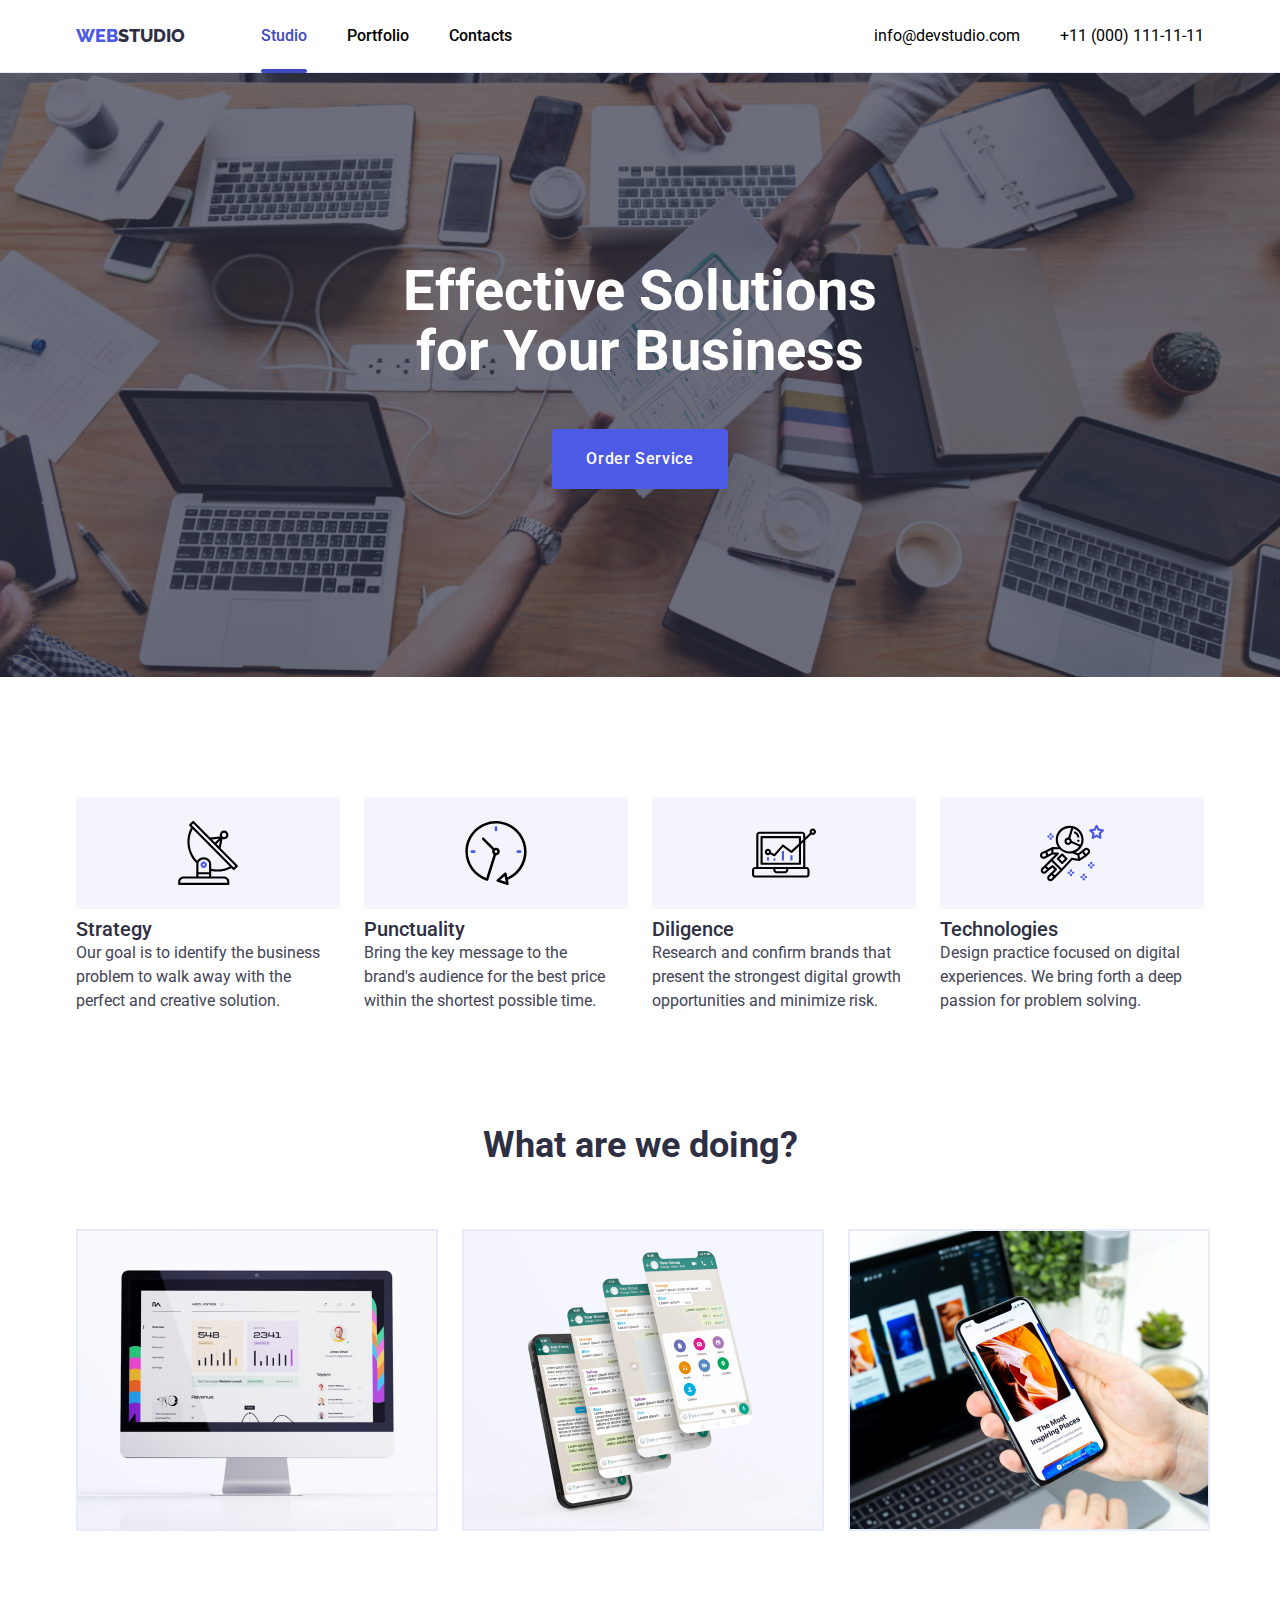
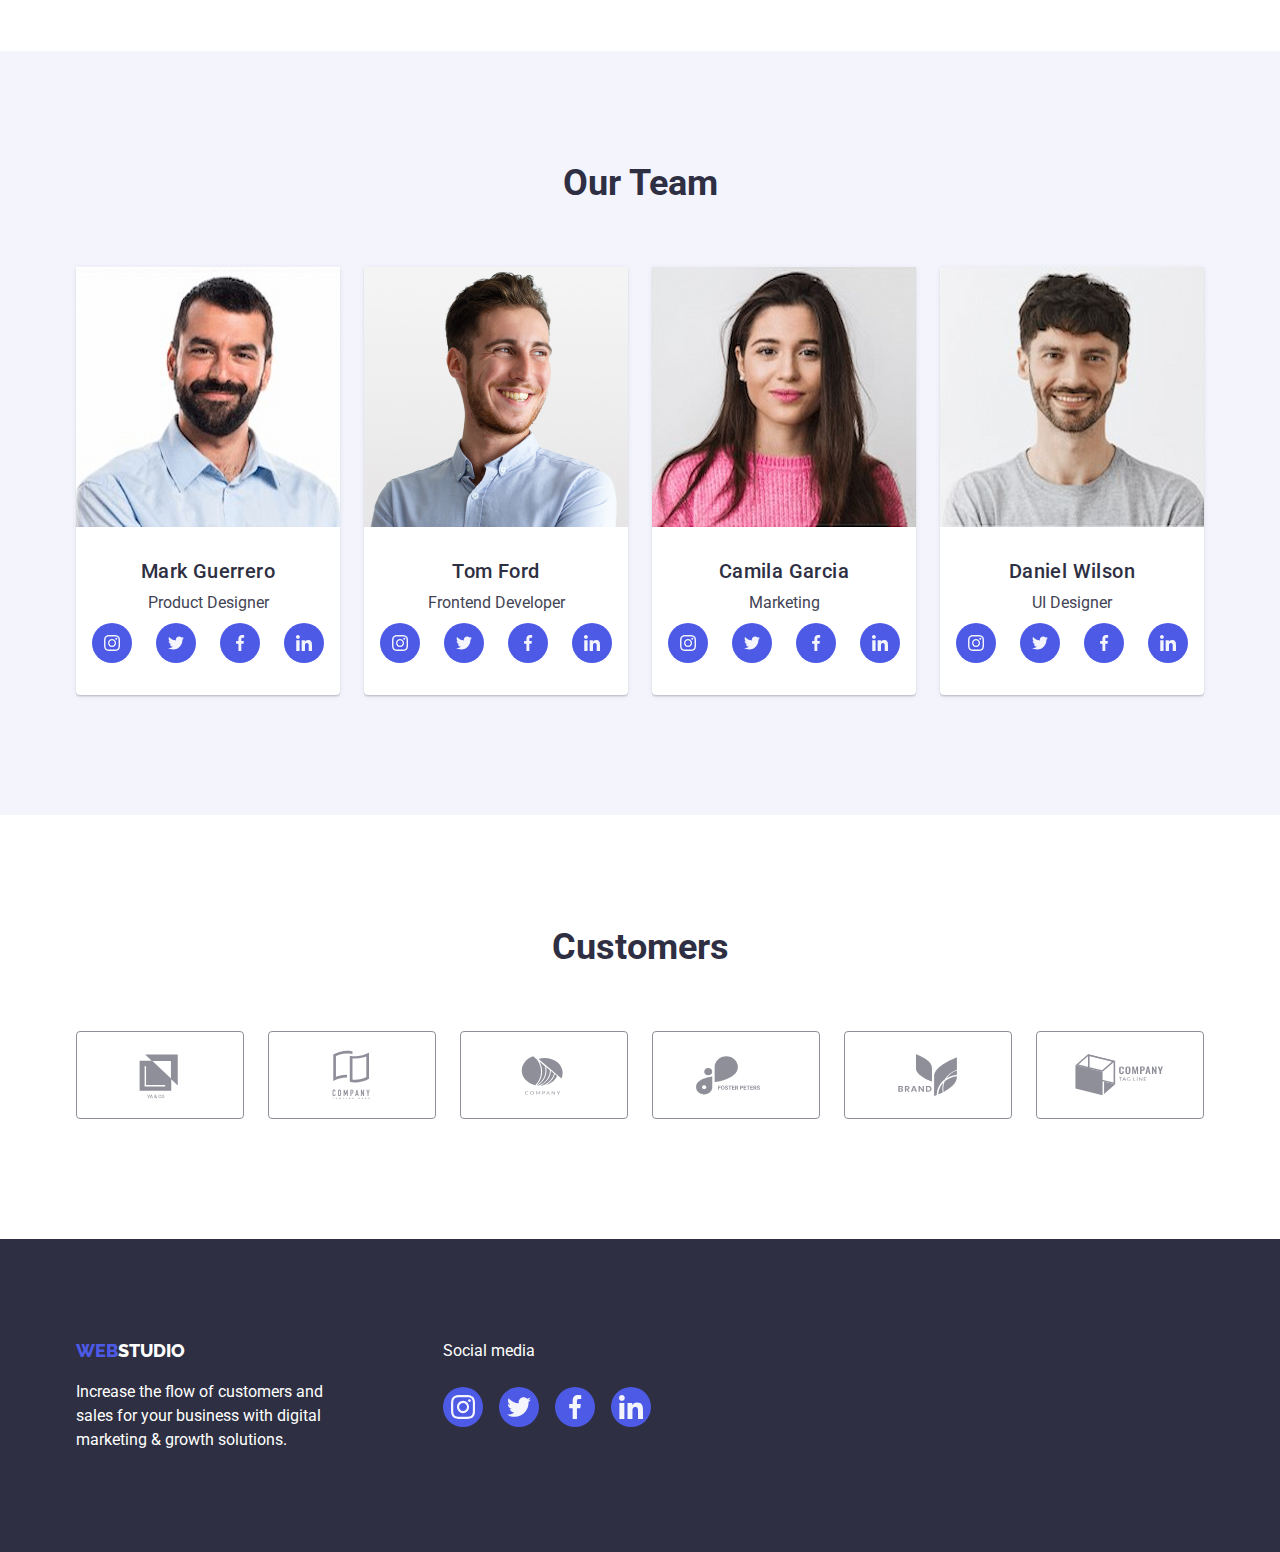
==== index.html @ 7d9c8a23 "Copied from HW 5" ====
<!DOCTYPE html>
<html lang="en">
  <head>
    <meta charset="utf-8">
    <meta name="viewport" content="width=device-width, initial-scale=1.0">
    <title>WebStudio</title>
    <!-- CSS moder-normalize -->
    <link rel="stylesheet" href="https://cdnjs.cloudflare.com/ajax/libs/modern-normalize/2.0.0/modern-normalize.min.css"/>
    <!-- CSS styles -->
    <link rel="stylesheet" href="./css/styles.css"/>
  </head> 

 <body>
    <!-- Navigation lists -->
    <header class="header">  
        <div class="container header-container">
<nav class="header-navigation">
     <a href="./index.html" class="webstudio-logo">
         <span class="web-logo">WEB</span><span class="studio-logo">STUDIO</span>
     </a>
     <ul class="navigation lists">
        <li>
            <a href="./index.html" class="pages current-option">Studio</a>
        </li> 
        <li>
            <a href="./portfolio.html" class="pages">Portfolio</a>
        </li> 
        <li>
            <a href="#" class="pages">Contacts</a>
        </li> 
     </ul>
</nav>
    <!-- Contact information -->
    <ul class="contact-information lists">
        <li>
            <a href="mailto:info@devstudio.com" class="information">info@devstudio.com</a>
        </li>
        <li>
            <a href="tel:+110001111111" class="information">+11 (000) 111-11-11</a>
        </li>
    </ul> 
        </div>
</header>

<main>
    <!-- This is Hero Section -->
    <section class="hero">
     <div class="container hero-container">
        <h1 class="hero-title">Effective Solutions<br>for Your Business</h1>
            <button type="button" class="btn primary" data-modal-open>
                Order Service
            </button>
        </div>
    </section>
    <!--End of Hero Section  -->

    <!-- Criteria lists -->
    <section class="section">
        <div class="container">
        <ul class="criterias lists">
            <li class="criteria">
               <div class="criteria-svg">
                <svg class="criteria-logo">
                    <use href="./images/icons.svg#antenna" width="64" height="64">
                    </use>
                </svg>
                </div>
                <h3 class="title-list">Strategy</h3>
                <p class="description-list">Our goal is to identify the business<br>problem to walk away with the<br>perfect and creative solution.</p>
            </li>
            <li class="criteria">
                <div class="criteria-svg">

                <svg class="criteria-logo">
                    <use href="./images/icons.svg#clock" width="64" height="64">
                    </use>
                </svg>
            </div>
                <h3 class="title-list">Punctuality</h3>
                <p class="description-list">Bring the key message to the<br>brand's audience for the best price<br>within the shortest possible time.</p>
            </li>
            <li class="criteria">
                <div class="criteria-svg">

                <svg class="criteria-logo">
                    <use href="./images/icons.svg#diagram" width="64" height="64">
                    </use>
                </svg>
                </div>
                <h3 class="title-list">Diligence</h3>
                <p class="description-list">Research and confirm brands that<br>present the strongest digital growth<br>opportunities and minimize risk.</p>
            </li>
            <li class="criteria">
                <div class="criteria-svg">

                <svg class="criteria-logo">
                    <use href="./images/icons.svg#astronaut" width="64" height="64">
                    </use>
                </svg>
                </div>
                <h3 class="title-list">Technologies</h3>
                <p class="description-list">Design practice focused on digital<br>experiences. We bring forth a deep<br>passion for problem solving.</p>
            </li>
            </ul>
</section>

<!-- What are we doing section -->
<section class="section section-no-top-padding">
    <div class="container services-container">
    <h2 class="section-title">What are we doing?</h2>
    <ul class="services lists">
        <li class="service">
            <img src="images/what_are_we_doing1.jpg" alt="web" width="360" height="300">
        </li>
        <li class="service">
            <img src="images/what_are_we_doing2.jpg" alt="mobile" width="360" height="300">
        </li>
        <li class="service">
            <img src="images/what_are_we_doing3.jpg" alt="phone" width="360" height="300">
        </li>
    </ul>
    </div>
</section>

<!-- Our team section -->

<section class="section section-grey">
    <div class="container team-container">
    <h2 class="section-title">Our Team</h2>
    <ul class="teams lists">
        <li class="team">
            <div class="team-wrap">
            <img src="images/Team_Card1.jpg" alt="image" width="264" height="260">
             <h3 class="teamname">Mark Guerrero</h3>
                 <p class="position">Product Designer</p>
            <ul class="team-socials lists">
                <li class="team-social-link">
                   <a href="https://instagram.com" class="team-link"
                   target="_blank"
                   rel="noopener noreferrer">
                <svg class="team-social-logo" width="16" height="16">
                    <use href="./images/icons.svg#instagram"></use>
                </svg>
                    </a>
                </li>

                <li class="team-social-link">
                    <a href="https://twitter.com" class="team-link"
                    target="_blank"
                    rel="noopener noreferrer">
                 <svg class="team-social-logo" width="16" height="16">
                     <use href="./images/icons.svg#twitter"></use>
                 </svg>
                     </a>
                 </li>

                 <li class="team-social-link">
                    <a href="https://facebook.com" class="team-link"
                    target="_blank"
                    rel="noopener noreferrer">
                 <svg class="team-social-logo" width="16" height="16">
                     <use href="./images/icons.svg#facebook"></use>
                 </svg>
                     </a>
                 </li>

                 <li class="team-social-link">
                    <a href="https://linkedin.com" class="team-link"
                    target="_blank"
                    rel="noopener noreferrer">
                 <svg class="team-social-logo" width="16" height="16">
                     <use href="./images/icons.svg#linkedin"></use>
                 </svg>
                     </a>
                 </li>
            </ul>
            </div>     
        </li>


        <li class="team">
            <div class="team-wrap">
            <img src="images/Team_Card2.jpg" alt="image" width="264" height="260">
                 <h3 class="teamname">Tom Ford</h3>
                     <p class="position">Frontend Developer</p>
                <ul class="team-socials lists">
                    <li class="team-social-link">
                        <a href="https://instagram.com" class="team-link"
                        target="_blank"
                        rel="noopener noreferrer">
                     <svg class="team-social-logo" width="16" height="16">
                         <use href="./images/icons.svg#instagram"></use>
                     </svg>
                         </a>
                     </li>
     
                     <li class="team-social-link">
                         <a href="https://twitter.com" class="team-link"
                         target="_blank"
                         rel="noopener noreferrer">
                      <svg class="team-social-logo" width="16" height="16">
                          <use href="./images/icons.svg#twitter"></use>
                      </svg>
                          </a>
                      </li>
     
                      <li class="team-social-link">
                         <a href="https://facebook.com" class="team-link"
                         target="_blank"
                         rel="noopener noreferrer">
                      <svg class="team-social-logo" width="16" height="16">
                          <use href="./images/icons.svg#facebook"></use>
                      </svg>
                          </a>
                      </li>
     
                      <li class="team-social-link">
                         <a href="https://linkedin.com" class="team-link"
                         target="_blank"
                         rel="noopener noreferrer">
                      <svg class="team-social-logo" width="16" height="16">
                          <use href="./images/icons.svg#linkedin"></use>
                      </svg>
                          </a>
                      </li>
            </ul>
            </div>
        </li>

        <li class="team">
            <div class="team-wrap">
            <img src="images/Team_Card3.jpg" alt="image" width="264" height="260">
                 <h3 class="teamname">Camila Garcia</h3>
                     <p class="position">Marketing</p>
                     <ul class="team-socials lists">
                        <li class="team-social-link">
                           <a href="https://instagram.com" class="team-link"
                           target="_blank"
                           rel="noopener noreferrer">
                        <svg class="team-social-logo" width="16" height="16">
                            <use href="./images/icons.svg#instagram"></use>
                        </svg>
                            </a>
                        </li>
        
                        <li class="team-social-link">
                            <a href="https://twitter.com" class="team-link"
                            target="_blank"
                            rel="noopener noreferrer">
                         <svg class="team-social-logo" width="16" height="16">
                             <use href="./images/icons.svg#twitter"></use>
                         </svg>
                             </a>
                         </li>
        
                         <li class="team-social-link">
                            <a href="https://facebook.com" class="team-link"
                            target="_blank"
                            rel="noopener noreferrer">
                         <svg class="team-social-logo" width="16" height="16">
                             <use href="./images/icons.svg#facebook"></use>
                         </svg>
                             </a>
                         </li>
        
                         <li class="team-social-link">
                            <a href="https://linkedin.com" class="team-link"
                            target="_blank"
                            rel="noopener noreferrer">
                         <svg class="team-social-logo" width="16" height="16">
                             <use href="./images/icons.svg#linkedin"></use>
                         </svg>
                             </a>
                         </li>
                    </ul>   
           </div>
        </li>


        <li class="team">
            <div class="team-wrap">
             <img src="images/Team_Card4.jpg" alt="image" width="264" height="260">
                 <h3 class="teamname">Daniel Wilson</h3>
                     <p class="position">UI Designer</p>
                     <ul class="team-socials lists">
                        <li class="team-social-link">
                           <a href="https://instagram.com" class="team-link"
                           target="_blank"
                           rel="noopener noreferrer">
                        <svg class="team-social-logo" width="16" height="16">
                            <use href="./images/icons.svg#instagram"></use>
                        </svg>
                            </a>
                        </li>
        
                        <li class="team-social-link">
                            <a href="https://twitter.com" class="team-link"
                            target="_blank"
                            rel="noopener noreferrer">
                         <svg class="team-social-logo" width="16" height="16">
                             <use href="./images/icons.svg#twitter"></use>
                         </svg>
                             </a>
                         </li>
        
                         <li class="team-social-link">
                            <a href="https://facebook.com" class="team-link"
                            target="_blank"
                            rel="noopener noreferrer">
                         <svg class="team-social-logo" width="16" height="16">
                             <use href="./images/icons.svg#facebook"></use>
                         </svg>
                             </a>
                         </li>
        
                         <li class="team-social-link">
                            <a href="https://linkedin.com" class="team-link"
                            target="_blank"
                            rel="noopener noreferrer">
                         <svg class="team-social-logo" width="16" height="16">
                             <use href="./images/icons.svg#linkedin"></use>
                         </svg>
                             </a>
                         </li>
                    </ul>  
             </div>
         </li>
     </ul>
    </div>
</section>

<!-- Customers Logo -->

<section class="section">
    <div class="container clients-container">

        <h2 class="section-title customer-title">Customers</h2>
        
        <ul class="customers-logo lists">
            <li class="customer-logo">
                <a href="" class="customers-link">
                    <svg class="client-logo" width="104" height="54">
                        <use href="./images/icons.svg#client-1"></use>
                    </svg>
                </a> 
            </li>

            <li class="customer-logo">
                <a href="" class="customers-link">
                    <svg class="client-logo" width="104" height="54">
                        <use href="./images/icons.svg#client-2"></use>
                    </svg>
                </a> 
            </li>
            
            <li class="customer-logo">
                <a href="" class="customers-link">
                    <svg class="client-logo client-current" width="104" height="54">
                        <use href="./images/icons.svg#client-3"></use>
                    </svg>
                </a> 
            </li>

            <li class="customer-logo">
                <a href="" class="customers-link">
                    <svg class="client-logo" width="104" height="54">
                        <use href="./images/icons.svg#client-4"></use>
                    </svg>
                </a> 
            </li>

            <li class="customer-logo">
                <a href="" class="customers-link">
                    <svg class="client-logo" width="104" height="54">
                        <use href="./images/icons.svg#client-5"></use>
                    </svg>
                </a> 
            </li>

            <li class="customer-logo">
                <a href="" class="customers-link">
                    <svg class="client-logo" width="104" height="54">
                        <use href="./images/icons.svg#client-6"></use>
                    </svg>
                </a> 
            </li>
            
        </ul>
    </div>
</section>


</main>
<!-- footer -->
<footer class="footer-part">
    <div class="container footer-container">
        <div class="footer-wrap">
    <a href="./index.html" class="webstudio-logo">
        <span class="web-logo">WEB</span><span class="studio-logo2">STUDIO</span>
    </a>
         <p class="footerparagraph">
            Increase the flow of customers and<br>
            sales for your business with digital<br>
            marketing & growth solutions.
        </p>
    </div>
    <div class="footer-social-logos">
        <p class="social-text">Social media</p>

        <ul class="footer-social-lists lists">
            <li class="footer-social">
                <a href="#" class="footer-social-link">
                    <svg class="footer-social-logo" width="24" height="24">
                        <use href="./images/icons.svg#instagram"></use>
                    </svg>
                </a>
            </li>

            <li class="footer-social">
                <a href="#" class="footer-social-link">
                    <svg class="footer-social-logo" width="24" height="24">
                        <use href="./images/icons.svg#twitter"></use>
                    </svg>
                </a>
            </li>

            <li class="footer-social">
                <a href="#" class="footer-social-link">
                    <svg class="footer-social-logo" width="24" height="24">
                        <use href="./images/icons.svg#facebook"></use>
                    </svg>
                </a>
            </li>

            <li class="footer-social">
                <a href="#" class="footer-social-link">
                    <svg class="footer-social-logo" width="24" height="24">
                        <use href="./images/icons.svg#linkedin"></use>
                    </svg>
                </a>
            </li>
        </ul>
    </div>
</div>
</footer>
<div class="modal-bg is-hidden" data-modal>
    <div class="modal">
      <button type="button" class="modal-exit" data-modal-close>
        <svg class="modal-icon" width="24" height="24">
          <use href="./images/icons.svg#modal-close"></use>
        </svg>
      </button>
    </div>
  </div>
  <script src="./js/modal.js"></script>
</body>
</html>
---- css/styles.css ----
@import url("https://fonts.googleapis.com/css2?family=Raleway:wght@800&family=Roboto:wght@400;500;700;900&display=swap"); 

:root{
    --iriscolor: #4D5AE5;
    --navyblue: #2E2F42;
    --navcolor: black;
    --oceancolor: #404BBF;
    --whitecolor: white;
    --slatecolor: #434455;
    --cornflower: #E7E9FC;
    --cloud: #F4F4FD;
    --lightslate: #8E8F99;
    --greencolor: #31D0AA;
    --dairycolor: #FCFCFC;
}

/* CSS reset */
p,
h1,
h2,
h3{
    margin: 0;
}

ul{
    margin: 0;
    padding: 0;
}

img{
    display: block;
}
/* End of CSS reset */

/* General container */

.container {
    width: 1158px;
    padding: 0 15px;
    margin: 0 auto;
    }

body {
    font-family: Roboto;
    font-size: 16px;
    font-style: normal;
    font-weight: 400;
    line-height: 24px;
  }

.section{
    padding-top: 120px;
    padding-bottom: 120px;
}

  /* CSS for Header */
.header{
    padding: 24px 0;
    border-bottom: 1px solid var(--cornflower)
}

.header-container{
    display: flex;
    align-items: center;
    justify-content: space-between;
}

.header-navigation{
    display: flex;
    align-items: center;
}

.webstudio-logo{
    font-family: 'Raleway';
    text-decoration: none; 
    font-size: 18px;
    font-weight: 800;
}

.web-logo{
    color: var(--iriscolor);
}

.studio-logo{
    color: var(--navyblue);
}

/* Navigation Section */

.navigation{
    display: flex;
    margin-left: 76px;
    gap: 40px;

}

.navigation .pages{
    color: var(--navcolor);
    text-decoration: none;
    font-weight: 500;
}

.lists{
    list-style-type: none;
}

.navigation .pages:hover,
.navigation .pages:focus,
.navigation .pages.current-option,
.contact-information .information:hover,
.contact-information .information:focus {
    color: var(--oceancolor);
}

.pages{
    padding: 24px 0;
    position: relative;
    transition: color 250ms cubic-bezier(0.4, 0, 0.2, 1);
}

.pages::after{
    content: "";
    border-radius: 2px;
    border: 2px solid transparent;
    height: 4px;
    width: 0;
    position: absolute;
    left: 0;
    bottom: -4px;
    transition: width 250ms cubic-bezier(0.4, 0, 0.2, 1),
      background-color 250ms cubic-bezier(0.4, 0, 0.2, 1),
      border 250ms cubic-bezier(0.4, 0, 0.2, 1);
  }

  .current-option::after{
    content: "";
    border: 2px solid var(--oceancolor);
    border-radius: 2px;
    background-color: var(--oceancolor);
    height: 4px;
    width: 100%;
    position: absolute;
    left: 0;
    bottom: -4px;
  }

 .pages:hover::after,
 .pages:focus::after{
    border: 2px solid var(--oceancolor);
    background-color: var(--oceancolor);
    width: 100%;
  }


/* Contact information */

.contact-information{
    display: flex;
    align-items: center;
    justify-content: space-between;
    gap: 40px;
}

.contact-information .information{
    color: var(--navcolor);
    text-decoration: none;
}

.information{ 
    transition: color 250ms cubic-bezier(0.4, 0, 0.2, 1);  
}

/* Hero Section*/
.hero{
    padding: 188px 0;
    background-color: var(--navyblue, rgba(46, 47, 66, 0.4));
    background-image: url(../images/dark-bg.png), url(../images/hero-image.jpg),
    linear-gradient(rgba(46, 47, 66, 0.7), rgba(46, 47, 66, 0.7));
    background-repeat: no-repeat;
    background-position: center;
    background-size: cover;
}

.hero-container{
    display: flex;
    flex-direction: column;
    align-items: center;
    
}

.hero-title{
    margin-bottom: 48px;
    color: var(--whitecolor);
    font-size: 56px;
    font-weight: 700;
    line-height: 60px;
    text-align: center;
}

.btn{
    display: block;

    cursor: pointer;
    border-color: transparent;
    letter-spacing: 0.64px;
    font-family: inherit; 
}

.btn.primary{
    padding: 16px 32px;

    background-color: var(--iriscolor);
    color: var(--whitecolor);
    font-size: 16px;
    font-weight: 500;
    line-height: 24px;
    letter-spacing: 0.64px;
    border-radius: 4px;
    transition: background-color 250ms cubic-bezier(0.4, 0, 0.2, 1);;
}

.btn.primary:hover,
.btn.primary:focus{
    background-color: var(--oceancolor);
}

/* Criteria list */

.criterias{
    display: flex;
    gap: 24px;
    justify-content: center;
}

.criteria-svg{
    display: flex;
    align-items: center;
    justify-content: center;

    width: 264px;
    height: 112px;
    background-color: var(--cloud);
    border-radius: 4px;
    margin-bottom: 8px;
}

.criteria-logo{
    width: 64px;
    height: 64px;
}

.title-list{

    color: var(--navyblue);
    font-size: 20px;
    font-weight: 500;
}

.description-list{
    color: var(--slatecolor);
}

/* What are we doing section */
.section-no-top-padding{
    padding-top: 0;
}

.section-title{
    margin-bottom: 72px;

    color: var(--navyblue);
    font-size: 36px;
    font-weight: 700;
    text-align: center;
}

.services{
    display: flex;
    gap: 24px;

}

.service{
    display: inline-flex;

    border: 1px solid var(--cornflower);
}

/* Our Team */
.team-container{
    display: flex;
    flex-direction: column;
    align-items: center;
}

.teams{
    display: flex;
    align-items: center;
    gap: 24px;

    border-radius: 0px 0px 4px 4px;
}

.team{
    display: flex;
    flex-direction: column;
    justify-content: center;
    align-items: center;
    padding-bottom: 32px;

    border-radius: 0px 0px 4px 4px;
    background-color: var(--whitecolor);
    box-shadow: 0px 2px 1px 0px rgba(46, 47, 66, 0.08), 0px 1px 1px 0px rgba(46, 47, 66, 0.16), 0px 1px 6px 0px rgba(46, 47, 66, 0.08);
}

.section-grey{
    background-color: var(--cloud);
}

.teamname{
    margin-top: 32px;
    margin-bottom: 8px;
    color: var(--navyblue);
    font-size: 20px;
    letter-spacing: 0.4px;
    font-weight: 500;
    text-align: center;
}

.position{
    color: var(--slatecolor);
    text-align: center;
    
}

.team-socials{
    display: flex;
    justify-content: center;
    gap: 24px;
    margin-top: 8px;
}

.team-social-link{
    width: 40px;
    height: 40px;
}

.team-link{
    width: 100%;
    height: 100%;
    border-radius: 50%;
    display: flex;
    align-items: center;
    justify-content: center;
    background-color: var(--iriscolor);
    transition: background-color 250ms cubic-bezier(0.4, 0, 0.2, 1);
}

.team-social-logo{
    fill: var(--cloud);
}

.team-link:hover,
.team-link:focus{
    background-color: var(--oceancolor);
}

/* Customers CSS */

.customer-title{
    display: flex;
    justify-content: center;
    align-items: center;
}

.customers-logo{
    display: flex;
    gap: 24px;
}

.customer-logo{
    width: 168px;
    height: 88px;
}

.customers-link{
    width: 100%;
    height: 100%;

    border: 1px solid var(--lightslate);
    border-radius: 4px;
    display: flex;
    justify-content: center;
    align-items: center;
    color: var(--lightslate);

    transition: color 250ms cubic-bezier(0.4, 0, 0.2, 1), border 250ms cubic-bezier(0.4, 0, 0.2, 1);
}

.client-logo{
    fill: currentColor
}

.customers-link:hover,
.customers-link:focus{
    color: var(--oceancolor);
    border-color: var(--oceancolor);
}

/* CSS for footer */

.footer-part{
    padding: 100px 0;
    background-color: var(--navyblue);
}

.studio-logo2{
    color: var(--whitecolor)
}

.footerparagraph{
    margin-top: 16px;
    color: var(--whitecolor);
}

.footer-social-logos{
    margin-left: 120px;
}

.social-text{
    color: var(--whitecolor);
    display: flex;
}

.footer-social-lists{
    flex-wrap: wrap;
    display: flex;
    gap: 16px;
    margin-top: 16px;
}

.footer-social{
    width: 40px;
    height: 40px;
}

.footer-social-link{
    width: 100%;
    height: 100%;
    border-radius: 50%;
    display: flex;
    align-items: center;
    justify-content: center;
    background-color: var(--iriscolor);
    margin-top: 8px;
    transition: background-color 250ms cubic-bezier(0.4, 0, 0.2, 1)
}

.footer-social-logo{
    fill: var(--cloud);
}

.footer-container{
    display: flex;
    align-items: flex-start;
}

.footer-social-link:hover,
.footer-social-link:focus{
background-color: var(--greencolor);
}



/* CSS for Portfolio Section */

/* Filters */

.project-container{
    display: flex;
    flex-direction: column;
    align-items: center;
}

.filters{
    display: inline-flex;
    gap: 24px;
    margin-bottom: 72px;
}

.filter{
    display: flex;
    align-items: flex-start;
    padding: 12px 24px;

    color: var(--iriscolor);
    cursor: pointer;
    border-color: transparent;
    letter-spacing: 0.64px;
    font-family: inherit;
    background-color: var(--cloud);
    border-radius: 4px;
    font-size: 16px;
    border: 1px solid var(--cornflower);
    font-weight: 500;

    transition: all 250ms cubic-bezier(0.4, 0, 0.2, 1);
}

.filter-active, .filter:hover, .filter:focus{
    color: var(--whitecolor);
    border-radius: 4px;
    background-color: var(--oceancolor);
    border-color: var(--oceancolor);
    box-shadow: 0px 2px 2px 0px rgba(0, 0, 0, 0.12), 0px 2px 1px 0px rgba(0, 0, 0, 0.08), 0px 3px 1px 0px rgba(0, 0, 0, 0.10);;
}

.filter .filter-active{
    color: var(--iriscolor);
    font-size: 16px;
    font-weight: 500;
    line-height: 24px;
    letter-spacing: 0.64px;
}

.filter.filter-active:hover,
.filter.filter-active:focus{
    color: var(--cloud);
    background-color: var(--oceancolor);
}
/* End of filters */

/* Projects */

.project-wrap{
    padding: 32px 16px;
    border: 1px solid var(--cornflower);
    border-top: none;
}

.projects{
    display: flex;
    flex-wrap: wrap;
    gap: 48px 24px;
}

.project-title{
    display: flex;

    flex-direction: column;
    justify-content: center;
    align-items: flex-start;
    

    color: var(--navyblue);
    font-size: 20px;
    letter-spacing: 0.4px;
    font-weight: 500;
}

.project-description{
    display: flex;
    flex-direction: column;
    justify-content: center;
    align-items: flex-start;
   

    color: var(--slatecolor);
}

.project-select{
    display: block;
    text-decoration: none;
}

.project-select:hover,
.project-select:focus{
    box-shadow: 0px 2px 1px 0px rgba(46, 47, 66, 0.08), 0px 1px 1px 0px rgba(46, 47, 66, 0.16), 0px 1px 6px 0px rgba(46, 47, 66, 0.08);
}

.project-text-wrap{
    position: relative;
    overflow: hidden;
}

.project-text{
    position: absolute;
    top: 0;
    height: 100%;
    width: 100%;
    padding: 40px 32px;
    background-color: var(--iriscolor);
    color: var(--cloud);
    font-size: 16px;
    font-weight: 400;
    line-height: 24px;
    letter-spacing: 0.32px;
    transform: translateY(100%);
    transition: transform 250ms cubic-bezier(0.4, 0, 0.2, 1);
  }

.project-select:hover .project-text,
.project-select:focus .project-text{
  transform: translateY(0);
}




/* Modal */

.modal-bg {
    position: fixed;

    top: 0;
    left: 0;
    width: 100%;
    height: 100%;

    background-color: rgba(46, 47, 66, 0.4);
    opacity: 1;
    transition: opacity 250ms cubic-bezier(0.4, 0, 0.2, 1);
  }
  
  .modal{
    position: absolute;

    top: 50%;
    left: 50%;
    min-width: 408px;
    min-height: 584px;

    background-color: var(--dairycolor);
    box-shadow: 0px 2px 1px 0px rgba(0, 0, 0, 0.2),
      0px 1px 3px 0px rgba(0, 0, 0, 0.12), 0px 1px 1px 0px rgba(0, 0, 0, 0.14);
    border-radius: 4px;
  
    transform: translate(-50%, -50%) scale(1);
    transition: transform 250ms cubic-bezier(0.4, 0, 0.2, 1);
  }
  
  .modal-bg.is-hidden .modal{
    transform: translate(-50%, -50%) scale(0);
  }
  
  .modal-exit{
    position: absolute;
    top: 24px;
    right: 24px;
    padding: 0;
    display: flex;
    justify-content: center;
    align-items: center;
    width: 24px;
    height: 24px;
  
    background-color: var(--cornflower);
    color: var(--navyblue);
    border: 1px solid rgba(0, 0, 0, 0.1);
    border-radius: 15px;
    cursor: pointer;
  
    transition: color 250ms cubic-bezier(0.4, 0, 0.2, 1),
    background-color 250ms cubic-bezier(0.4, 0, 0.2, 1);
  }
  
  .modal-icon {
    fill: currentColor;
  }
  
  .modal-exit:hover,
  .modal-exit:focus{
    background-color: var(--oceancolor);
    color: var(--whitecolor);
  }
  
  .is-hidden {
    visibility: none;
    opacity: 0;
    pointer-events: none;
  }
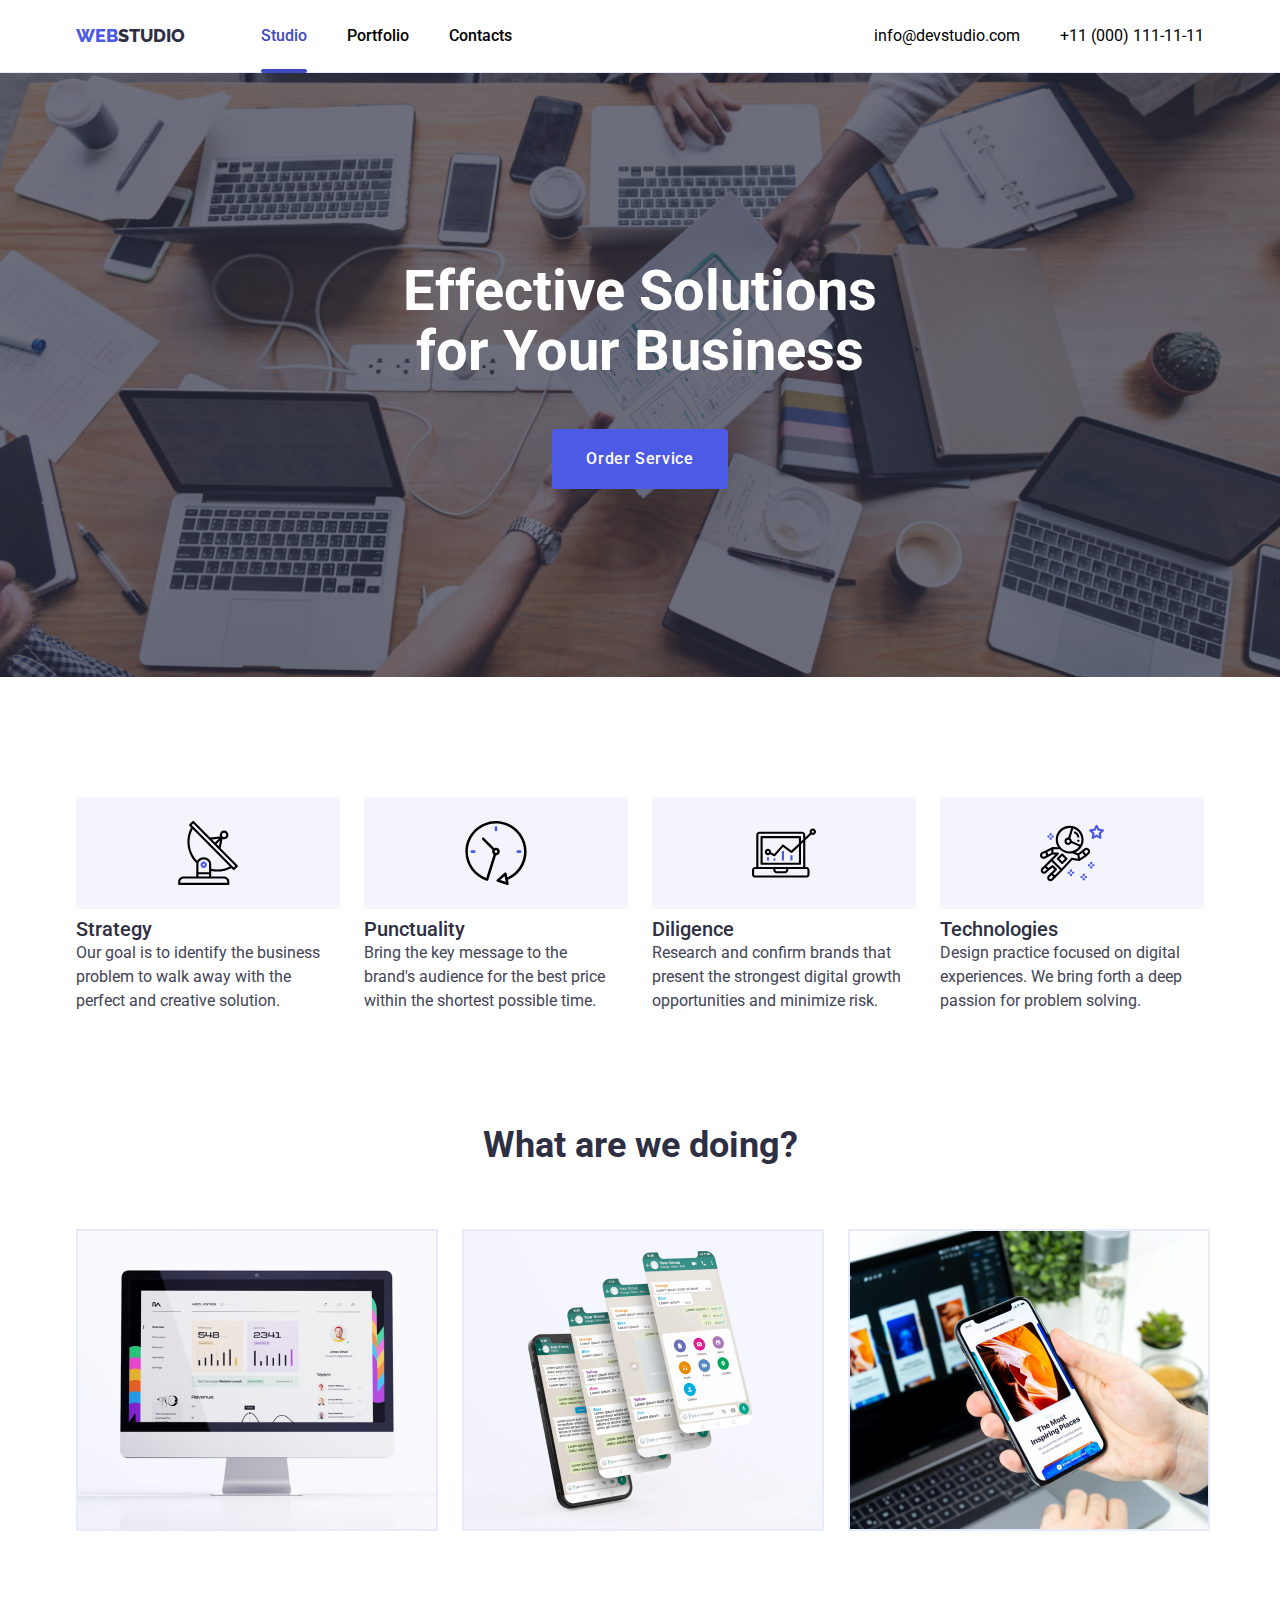
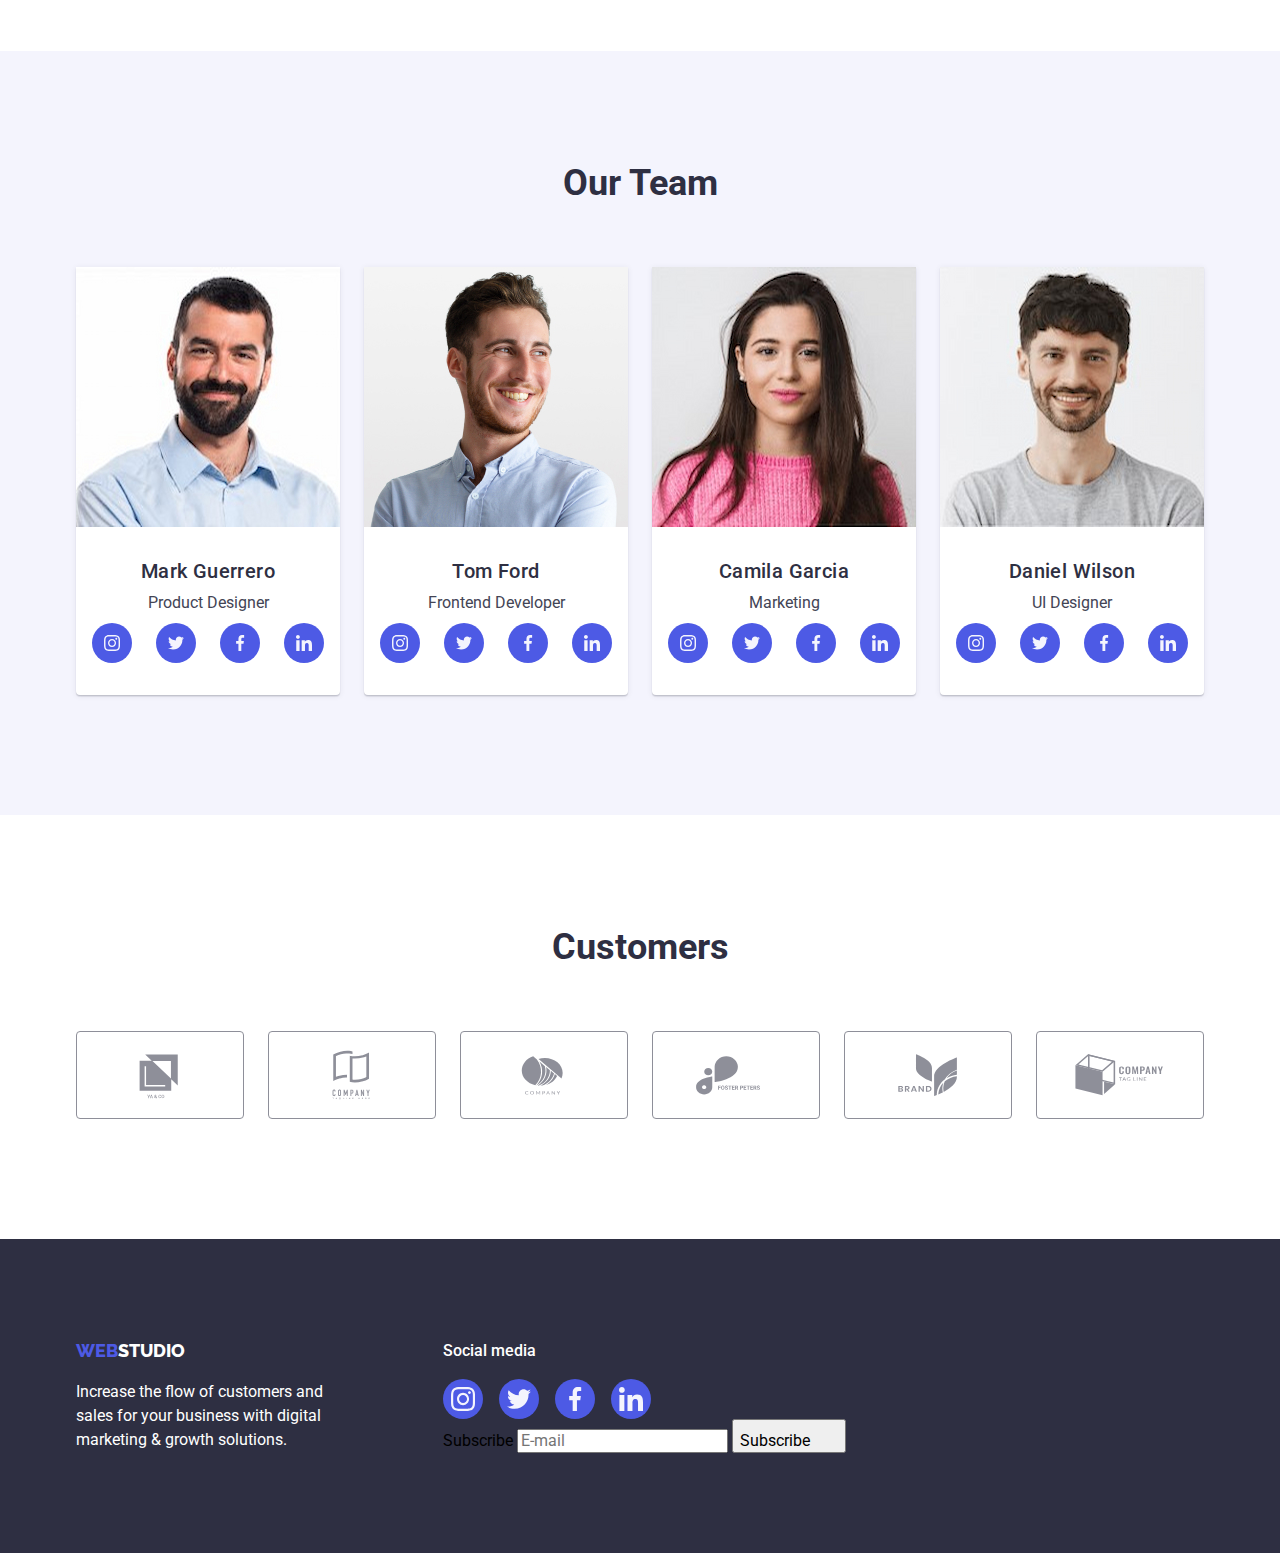
==== commit a7e2baae: "edited" ====
--- a/index.html
+++ b/index.html
@@ -440,6 +440,20 @@
                 </a>
             </li>
         </ul>
+        <div class="subscribe-footer">
+            <form name="signup_form" autocomplete="on">
+                <label class="subscribe-email-form">
+                    <span class="subscribe-text">Subscribe</span>
+                    <input type="email" name="email" placeholder="E-mail" required/>
+                </label>
+                <button type="submit" class="subscribe-button">
+                    Subscribe
+                    <svg class="send-button" width="24" height="24">
+                        <use href=".images/icons.svg#send_icon"></use>
+                    </svg>
+                </button>
+            </form>
+        </div>
     </div>
 </div>
 </footer>
@@ -450,6 +464,49 @@
           <use href="./images/icons.svg#modal-close"></use>
         </svg>
       </button>
+      <p class="contacts-text">Leave your contacts and we will call you back</p>
+      
+      <form name="signup_form" class="order-form lists" autocomplete="on" method="">
+      
+        <label class="service-form">
+        <span class="form-name">Name</span>
+        <input class="service-input" type="text" name="username" required/>
+        <svg class="form-icon" width="18" height="18">
+            <use href=".images/icons.svg#person"></use>
+        </svg>
+    </label>
+    <label class="service-form">
+        <span class="form-name">Phone</span>
+        <input class="service-input" type="tel" name="phone_number" required/>
+        <svg class="form-icon" width="18" height="18">
+            <use href=".images/icons.svg#phone"></use>
+        </svg>
+    </label>
+    
+    <label class="service-form">
+        <span class="form-name">Email</span>
+        <input class="service-input" type="email" name="email" required/>
+        <svg class="form-icon" width="18" height="18">
+            <use href=".images/icons.svg#email"></use>
+        </svg>
+    </label>
+    <label class="service-form">
+        <span class="form-name">Comment</span>
+        <textarea class="text-input" name="feedback" placeholder="Text input"></textarea>
+      </label>
+    <label class="terms-form">
+        <input class="checkbox-terms" type="checkbox" name="terms" value="checkbox" required/>
+        <span class="terms-text">I accept the terms and conditions of the <a href="" class="privacy-text">Privacy Policy</a>
+        </span>
+        <!-- <svg class="check-svg" weight="16" height="16">
+            <use href=".images/icons.svg#checkbox-icon"></use>
+        </svg> -->
+    </label>
+        <button type="submit" class="btn primary button-center">
+            Send
+        </button>
+    </div>
+    </form>
     </div>
   </div>
   <script src="./js/modal.js"></script>
--- a/css/styles.css
+++ b/css/styles.css
@@ -430,6 +430,7 @@
 .social-text{
     color: var(--whitecolor);
     display: flex;
+    font-weight: 500;
 }
 
 .footer-social-lists{
@@ -452,7 +453,6 @@
     align-items: center;
     justify-content: center;
     background-color: var(--iriscolor);
-    margin-top: 8px;
     transition: background-color 250ms cubic-bezier(0.4, 0, 0.2, 1)
 }
 
@@ -637,6 +637,8 @@
   
     transform: translate(-50%, -50%) scale(1);
     transition: transform 250ms cubic-bezier(0.4, 0, 0.2, 1);
+
+    padding: 72px 24px 24px;
   }
   
   .modal-bg.is-hidden .modal{
@@ -680,3 +682,101 @@
     pointer-events: none;
   }
   
+/* Form CSS */
+
+.contacts-text{
+    font-weight: 500;
+    text-align: center;
+    margin-bottom: 16px;
+
+    line-height: 24px;
+    letter-spacing: 0.32px;
+    color: var(--navyblue);
+}
+
+.service-form{
+    display: block;
+    position: relative;
+}
+
+.form-name{
+    position: relative;
+    margin-bottom: 4px;
+    font-size: 12px;
+    line-height: 14px; /* 116.667% */
+    letter-spacing: 0.48px;
+
+    color: var(--lightslate, #8E8F99);
+}
+
+.service-input, 
+.text-input{
+    width: 100%;
+    padding-top: 11px;
+    padding-bottom: 11px;
+    padding-left: 40px;
+    padding-right: 16px;
+    
+    border-radius: 4px;
+    border: 1px solid rgba(46, 47, 66, 0.40);
+}
+
+.form-icon{
+    position: absolute;
+    transform: translateY(-50%);
+    top: 50%;
+    left: 16px;
+    width: 18px;
+    height: 24px;
+    fill: var(--navyblue);
+    transition-property: fill;
+    transition-duration: 250ms;
+    transition-timing-function: cubic-bezier(0.4, 0, 0.2, 1);
+}
+
+.text-input{
+    resize: none;
+
+    padding-top: 8px;
+    padding-left: 16px; 
+    height: 120px;
+
+    font-size: 12px;
+    line-height: 14px; /* 116.667% */
+    letter-spacing: 0.48px;
+}
+
+.service-form::placeholder{
+    color: rgba(46, 47, 66, 0.40);
+}
+
+.service-input:hover,
+.service-input:focus,
+.text-input:hover,
+.text-input:focus{
+    outline: none;
+    border-color: var(--iriscolor);
+}
+
+
+.terms-text{
+    color: var(--lightslate);
+    font-size: 12px;
+    line-height: 14px; /* 116.667% */
+    letter-spacing: 0.48px;
+}
+
+.checkbox-terms{
+    margin-top: 16px;
+}
+.privacy-text{
+    text-decoration-line: underline;
+    color: var(--iriscolor)
+}
+
+.button-center{
+    display: block;
+    margin: 0 auto;
+    margin-top: 24px;
+}
+
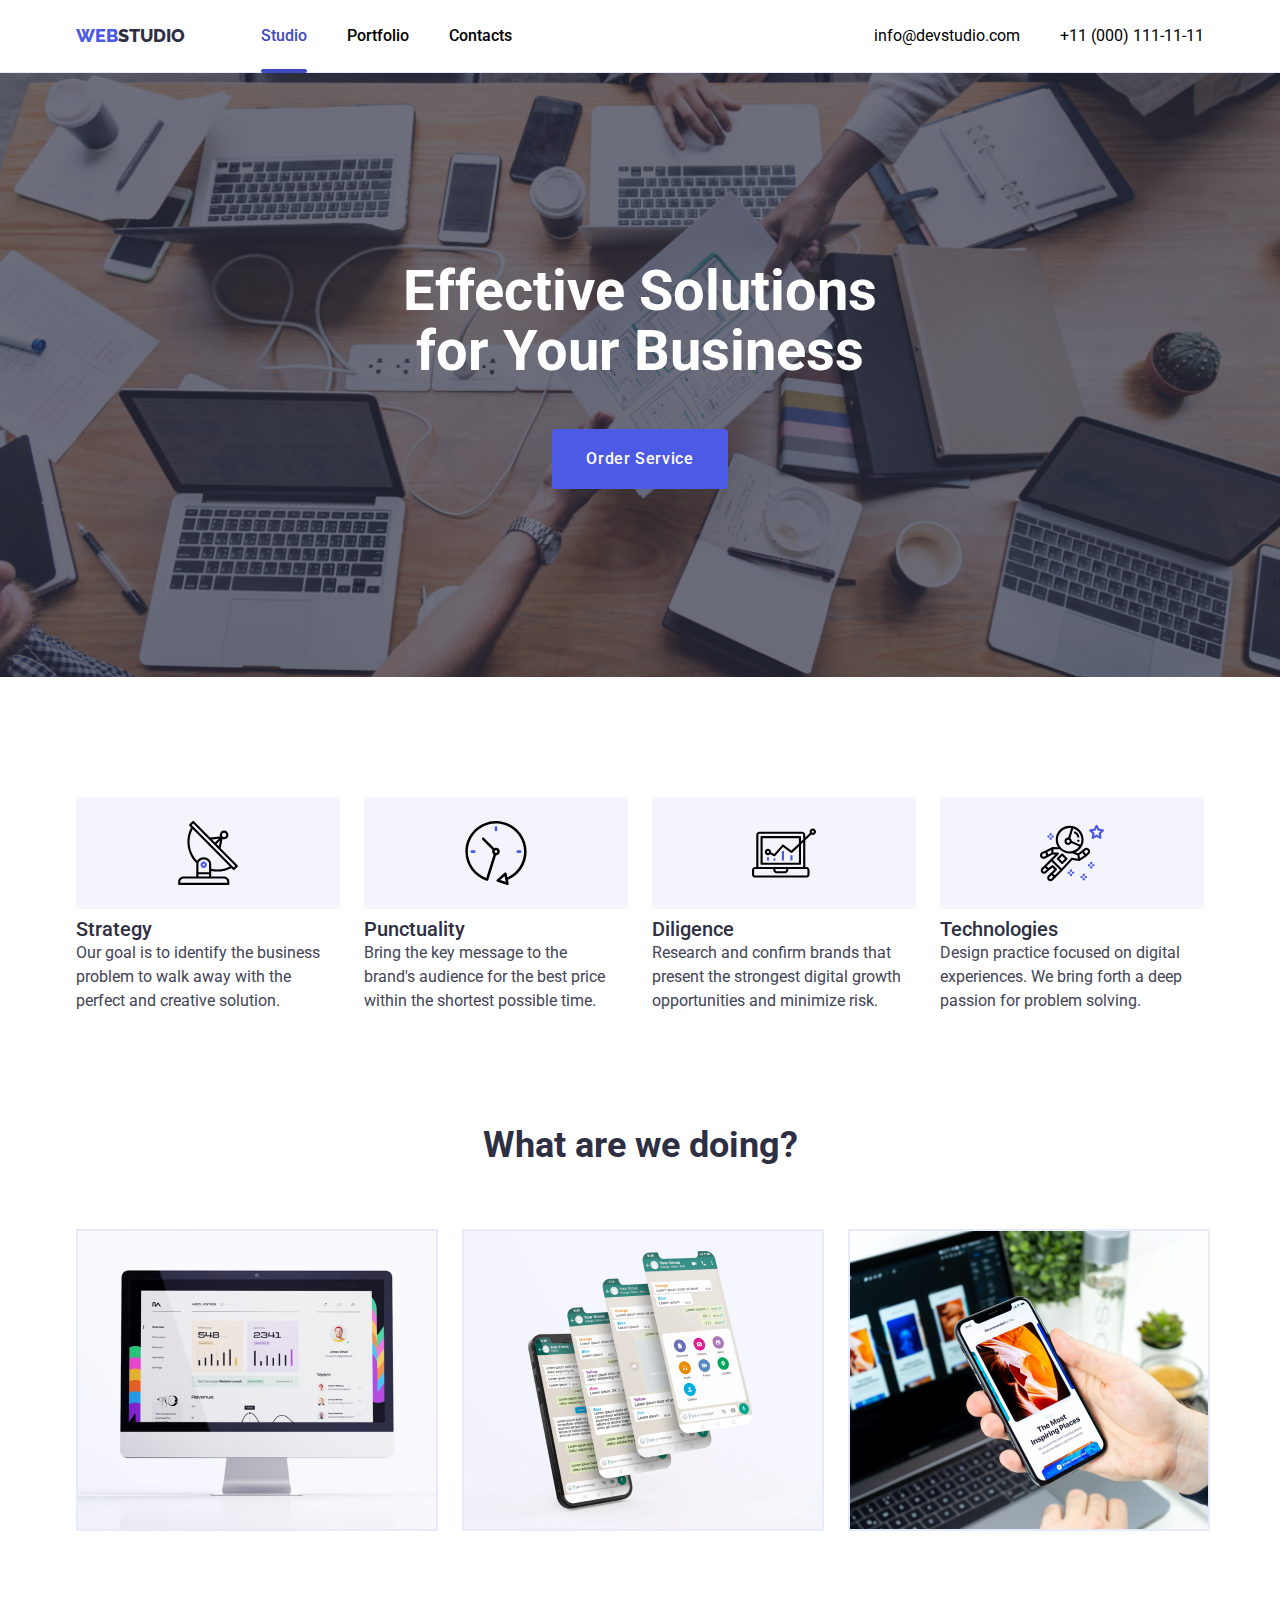
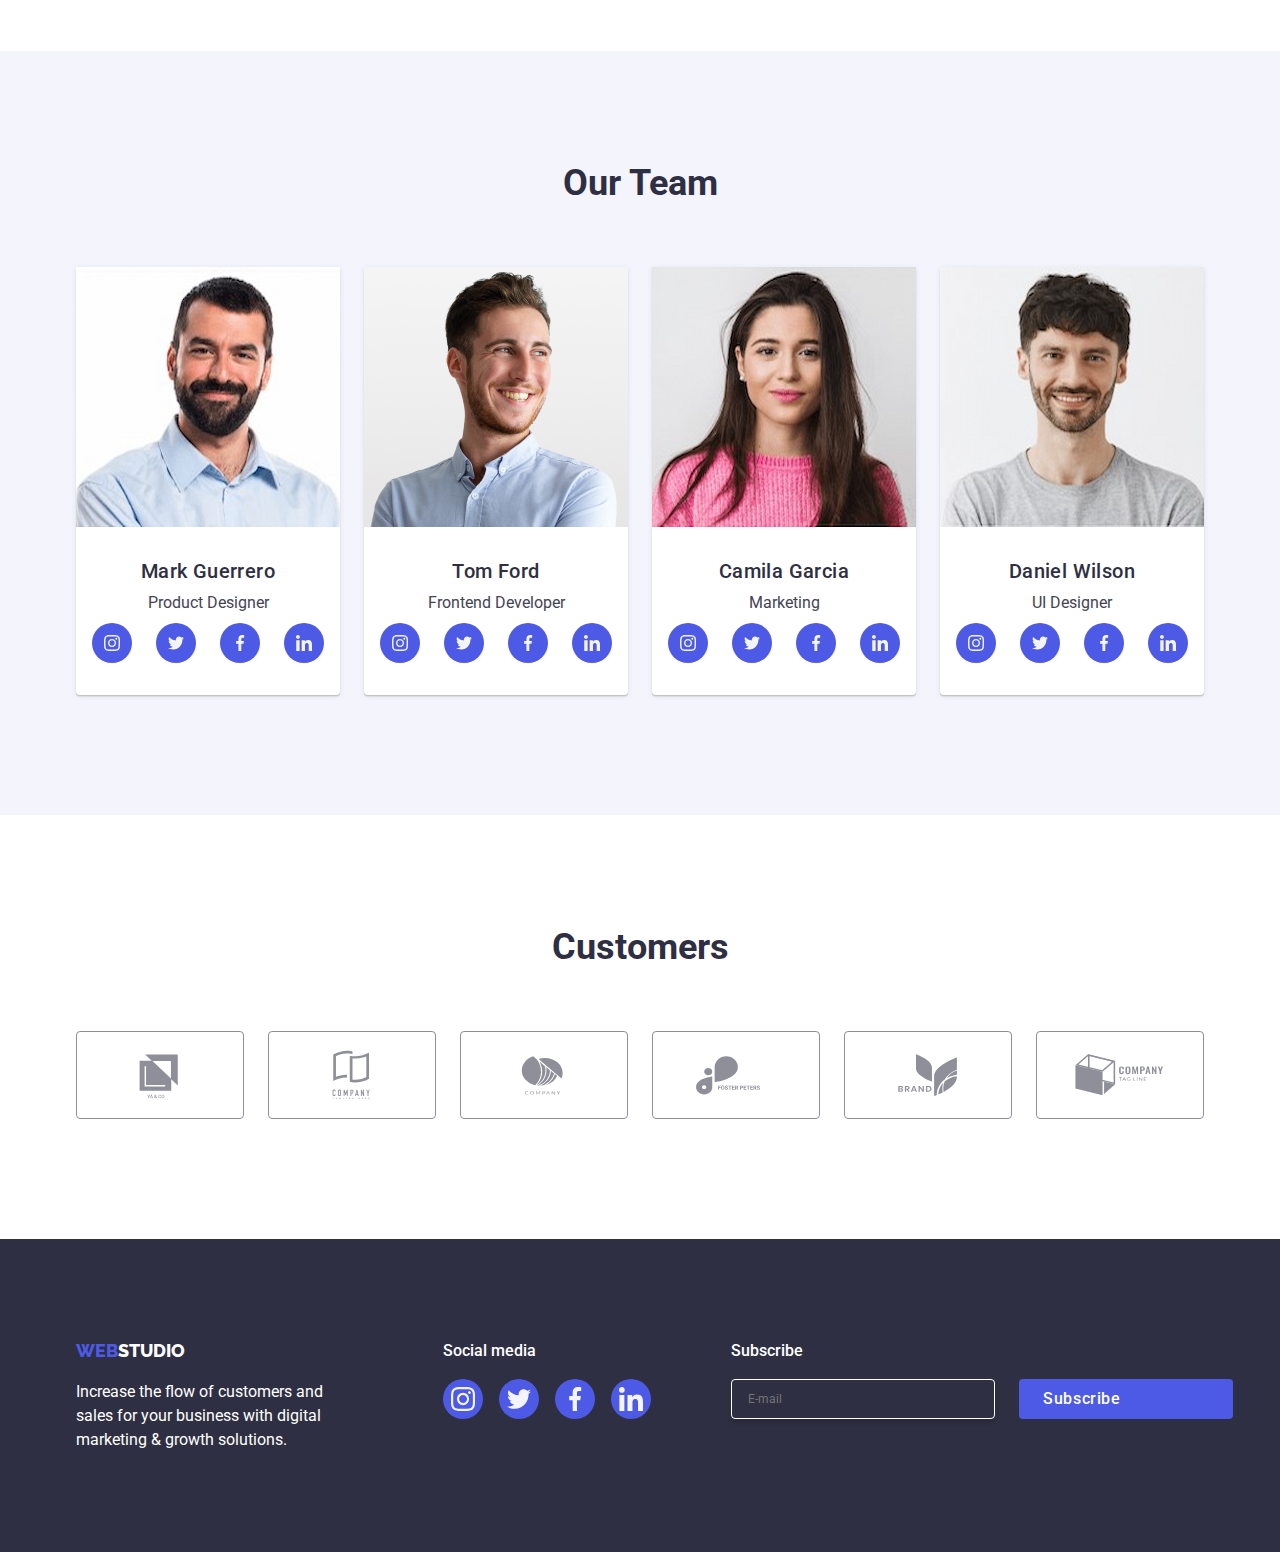
==== commit 08fadd12: "edited" ====
--- a/index.html
+++ b/index.html
@@ -404,7 +404,7 @@
             marketing & growth solutions.
         </p>
     </div>
-    <div class="footer-social-logos">
+        <div class="footer-social-logos">
         <p class="social-text">Social media</p>
 
         <ul class="footer-social-lists lists">
@@ -440,22 +440,26 @@
                 </a>
             </li>
         </ul>
-        <div class="subscribe-footer">
-            <form name="signup_form" autocomplete="on">
+            </div>
+            <!-- Subscribe form -->
+        <div class="footer-container subscribe-footer">
+            <form class="signup-form" name="signup_form" autocomplete="on">
                 <label class="subscribe-email-form">
-                    <span class="subscribe-text">Subscribe</span>
-                    <input type="email" name="email" placeholder="E-mail" required/>
+                    Subscribe
+                    <!-- <span class="subscribe-text">Subscribe</span> -->
+                    <input type="email" name="email" placeholder="E-mail" class="subscribe-input" required>
                 </label>
+                <!-- Subscribe button -->
                 <button type="submit" class="subscribe-button">
-                    Subscribe
-                    <svg class="send-button" width="24" height="24">
-                        <use href=".images/icons.svg#send_icon"></use>
-                    </svg>
+                  Subscribe
+                    <svg class="subscribe-button" width="24" height="24">
+                        <use href="./images/icons.svg#icon-send"></use>
+                      </svg>
                 </button>
             </form>
         </div>
     </div>
-</div>
+  
 </footer>
 <div class="modal-bg is-hidden" data-modal>
     <div class="modal">
@@ -472,14 +476,15 @@
         <span class="form-name">Name</span>
         <input class="service-input" type="text" name="username" required/>
         <svg class="form-icon" width="18" height="18">
-            <use href=".images/icons.svg#person"></use>
+            <use href="./images/icons.svg#person"></use>
         </svg>
     </label>
+
     <label class="service-form">
         <span class="form-name">Phone</span>
         <input class="service-input" type="tel" name="phone_number" required/>
         <svg class="form-icon" width="18" height="18">
-            <use href=".images/icons.svg#phone"></use>
+            <use href="./images/icons.svg#phone"></use>
         </svg>
     </label>
     
@@ -487,24 +492,25 @@
         <span class="form-name">Email</span>
         <input class="service-input" type="email" name="email" required/>
         <svg class="form-icon" width="18" height="18">
-            <use href=".images/icons.svg#email"></use>
+            <use href="./images/icons.svg#email"></use>
         </svg>
     </label>
+
     <label class="service-form">
         <span class="form-name">Comment</span>
         <textarea class="text-input" name="feedback" placeholder="Text input"></textarea>
       </label>
+
     <label class="terms-form">
-        <input class="checkbox-terms" type="checkbox" name="terms" value="checkbox" required/>
+        <input class="checkbox-terms visually-hidden" type="checkbox" name="checkbox" required/>
+        <svg class="check-icon" width="16" height="16">
+            <use href="./images/icons.svg#icon-check"></use>
+        </svg>
+        
         <span class="terms-text">I accept the terms and conditions of the <a href="" class="privacy-text">Privacy Policy</a>
         </span>
-        <!-- <svg class="check-svg" weight="16" height="16">
-            <use href=".images/icons.svg#checkbox-icon"></use>
-        </svg> -->
     </label>
-        <button type="submit" class="btn primary button-center">
-            Send
-        </button>
+        <button type="submit" class="btn button-center">Send</button>
     </div>
     </form>
     </div>
--- a/css/styles.css
+++ b/css/styles.css
@@ -33,6 +33,18 @@
 /* End of CSS reset */
 
 /* General container */
+.visually-hidden{
+    position: absolute;
+    width: 1px;
+    height: 1px;
+    margin: -1px;
+    border: 0;
+    padding: 0;
+    white-space: nowrap;
+    clip-path: inset(100%);
+    clip: rect(0 0 0 0);
+    overflow: hidden;
+}
 
 .container {
     width: 1158px;
@@ -202,12 +214,7 @@
 
     cursor: pointer;
     border-color: transparent;
-    letter-spacing: 0.64px;
     font-family: inherit; 
-}
-
-.btn.primary{
-    padding: 16px 32px;
 
     background-color: var(--iriscolor);
     color: var(--whitecolor);
@@ -216,11 +223,12 @@
     line-height: 24px;
     letter-spacing: 0.64px;
     border-radius: 4px;
-    transition: background-color 250ms cubic-bezier(0.4, 0, 0.2, 1);;
-}
-
-.btn.primary:hover,
-.btn.primary:focus{
+    padding: 16px 32px;
+    transition: background-color 250ms cubic-bezier(0.4, 0, 0.2, 1);
+}
+
+.btn:hover,
+.btn:focus{
     background-color: var(--oceancolor);
 }
 
@@ -470,7 +478,74 @@
 background-color: var(--greencolor);
 }
 
-
+.subscribe-footer{
+    width: 453px;
+    height: 80px;
+    margin-left: 80px;
+}
+
+.signup-form{
+    display: flex;
+    flex-direction: row;
+}
+
+.footer-container form{
+    display: flex;
+    align-items: flex-end;
+}
+
+.subscribe-email-form{
+    display: block;
+    color: var(--whitecolor);
+    font-weight: 500;
+}
+
+.subscribe-input{
+    display: flex;
+    width: 264px;
+    height: 40px;
+
+    padding: 8px 16px;
+    margin-top: 16px;
+
+    color: var(--whitecolor);
+    font-size: 12px;
+    border-radius: 4px;
+    border: 1px solid var(--whitecolor);
+    box-shadow: 0px 4px 4px 0px rgba(0, 0, 0, 0.15);
+    background-color: var(--navyblue);
+}
+
+.subscribe-button{
+    display: inline-flex;
+    justify-content: center;
+    align-items: center;
+
+    color: var(--whitecolor);
+    font-weight: 500;
+    line-height: 24px; /* 150% */
+    letter-spacing: 0.64px;
+    padding: 8px 24px;
+    gap: 16px;
+    margin-left: 24px;
+    height: 40px;
+    border-radius: 4px;
+    background: var(--iriscolor);
+    border: none;
+
+    transition: background-color 250ms cubic-bezier(0.4, 0, 0.2, 1), 
+    color 250ms cubic-bezier(0.4, 0, 0.2, 1);
+}
+
+.send-button{
+    width: 24px;
+    height: 24px;
+}
+
+.subscribe-button:hover,
+.subscribe-button:focus{
+    background-color: var(--oceancolor);
+}
 
 /* CSS for Portfolio Section */
 
@@ -687,7 +762,7 @@
 .contacts-text{
     font-weight: 500;
     text-align: center;
-    margin-bottom: 16px;
+    margin-bottom: 34px;
 
     line-height: 24px;
     letter-spacing: 0.32px;
@@ -697,16 +772,18 @@
 .service-form{
     display: block;
     position: relative;
-}
-
-.form-name{
-    position: relative;
-    margin-bottom: 4px;
+
+    margin-bottom: 26px;
     font-size: 12px;
     line-height: 14px; /* 116.667% */
     letter-spacing: 0.48px;
 
     color: var(--lightslate, #8E8F99);
+}
+
+.form-name{
+    position: absolute;
+    top: -18px;
 }
 
 .service-input, 
@@ -714,24 +791,30 @@
     width: 100%;
     padding-top: 11px;
     padding-bottom: 11px;
-    padding-left: 40px;
+    padding-left: 38px;
     padding-right: 16px;
     
     border-radius: 4px;
     border: 1px solid rgba(46, 47, 66, 0.40);
+    transition-property: border;
+    transition-duration: 250ms;
+    transition-timing-function: cubic-bezier(0.4, 0, 0.2, 1);
 }
 
 .form-icon{
     position: absolute;
+    top: 50%;
     transform: translateY(-50%);
-    top: 50%;
     left: 16px;
     width: 18px;
     height: 24px;
     fill: var(--navyblue);
-    transition-property: fill;
-    transition-duration: 250ms;
-    transition-timing-function: cubic-bezier(0.4, 0, 0.2, 1);
+    transition: fill 250ms cubic-bezier(0.4, 0, 0.2, 1);
+}
+
+.service-input:hover + .form-icon,
+.service-input:focus + .form-icon{
+    fill: var(--iriscolor);
 }
 
 .text-input{
@@ -740,6 +823,7 @@
     padding-top: 8px;
     padding-left: 16px; 
     height: 120px;
+    margin-bottom: -10px;
 
     font-size: 12px;
     line-height: 14px; /* 116.667% */
@@ -758,17 +842,38 @@
     border-color: var(--iriscolor);
 }
 
+.terms-form{
+    display: flex;
+    justify-content: center;
+    align-items: center;
+    margin-bottom: 24px;
+}
 
 .terms-text{
     color: var(--lightslate);
     font-size: 12px;
     line-height: 14px; /* 116.667% */
     letter-spacing: 0.48px;
-}
-
-.checkbox-terms{
-    margin-top: 16px;
-}
+    
+}
+
+.check-icon{
+    fill: none;
+    border: 1px solid var(--lightslate);
+    border-radius: 2px;
+    margin-right: 8px;
+
+    transition: fill 250ms cubic-bezier(0.4, 0, 0.2, 1),
+    background-color 250ms cubic-bezier(0.4, 0, 0.2, 1),
+    border-color 250ms cubic-bezier(0.4, 0, 0.2, 1);
+}
+
+.checkbox-terms:checked + .check-icon{
+    background-color: var(--iriscolor);
+    border-color: var(--iriscolor);
+    fill: var(--cloud);
+}
+
 .privacy-text{
     text-decoration-line: underline;
     color: var(--iriscolor)
@@ -777,6 +882,5 @@
 .button-center{
     display: block;
     margin: 0 auto;
-    margin-top: 24px;
-}
-
+}
+
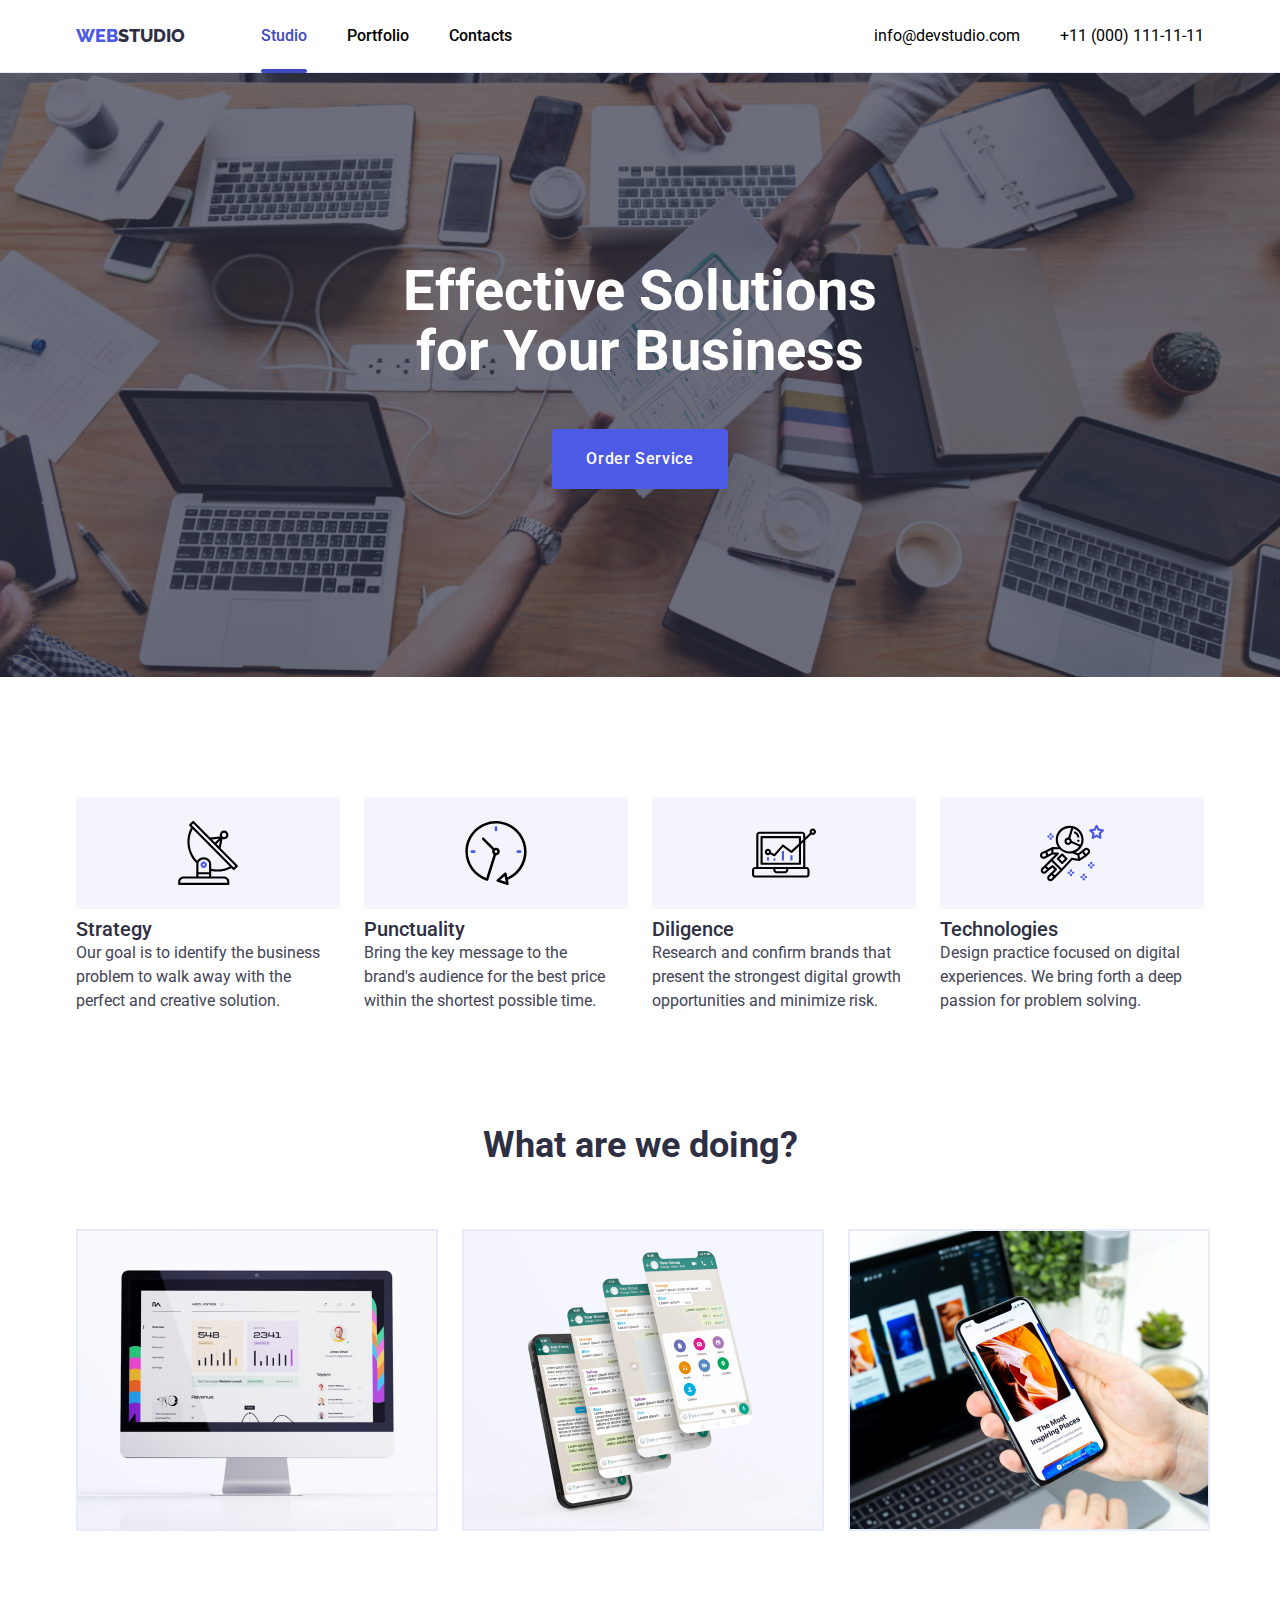
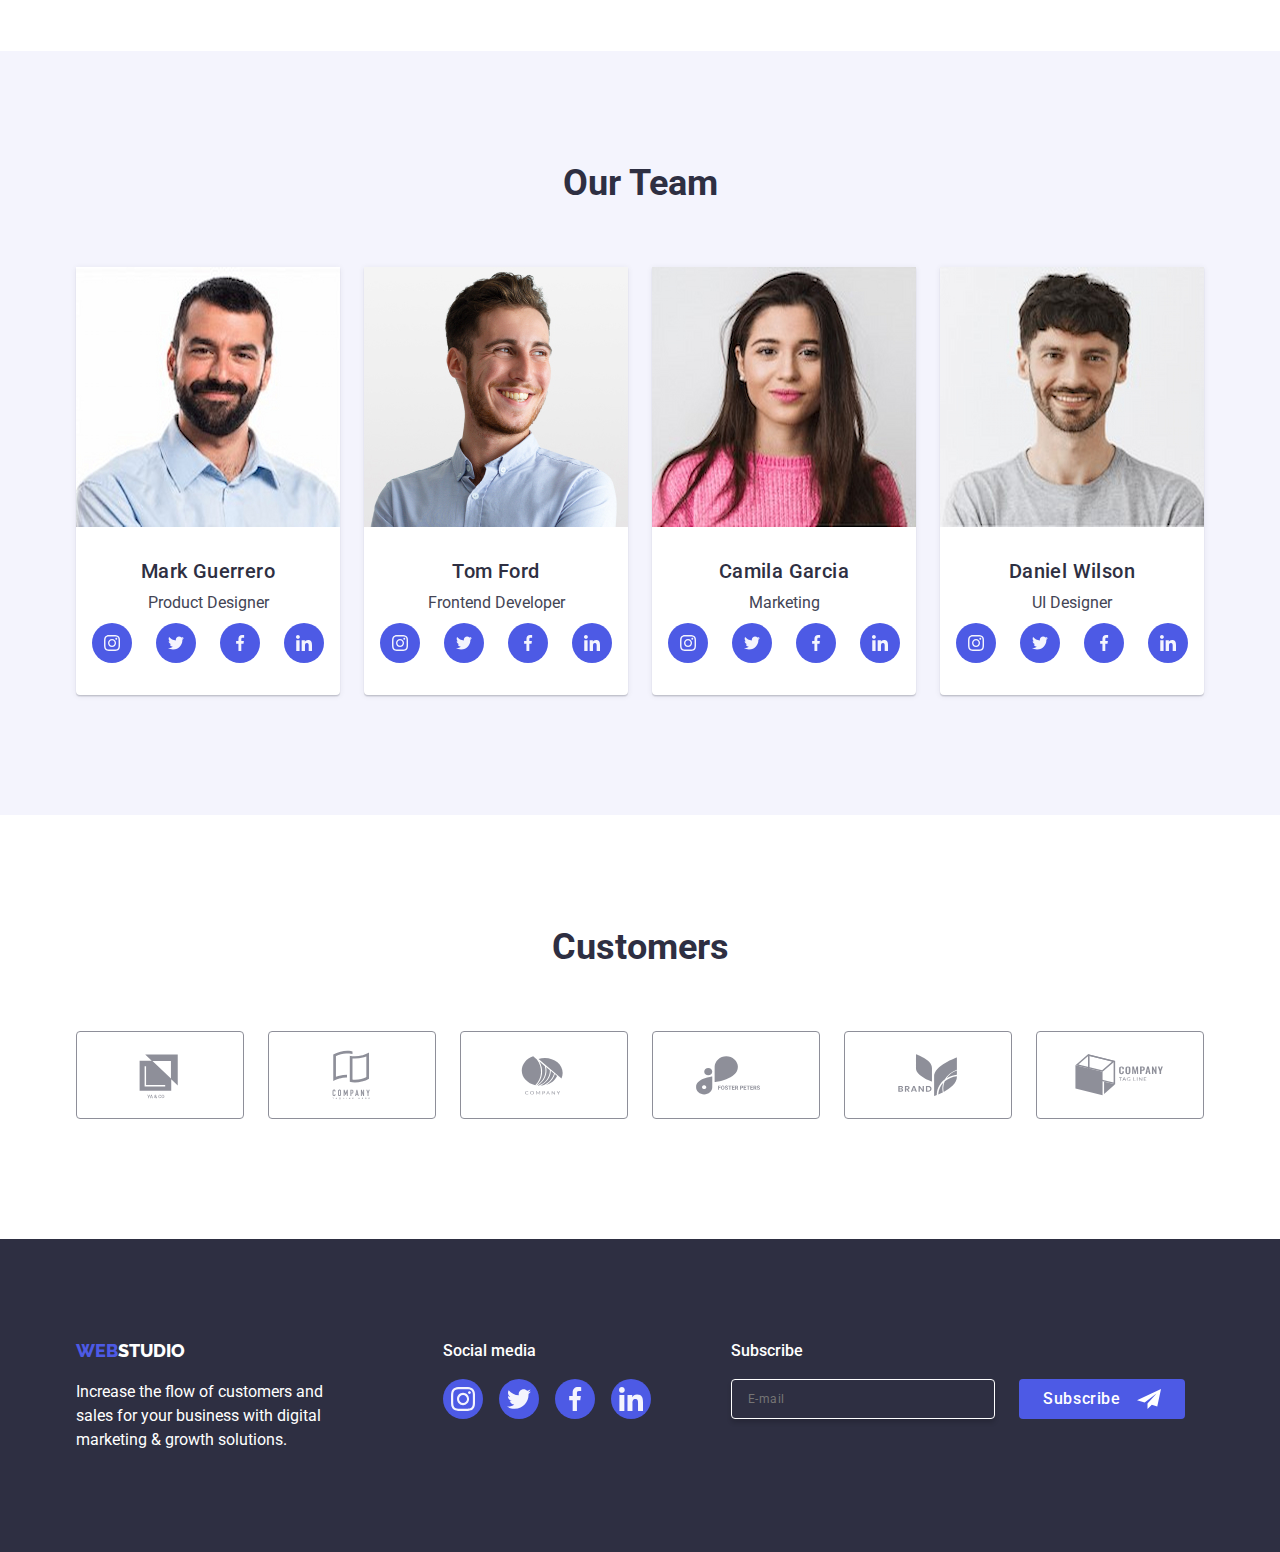
==== commit baa39362: "Finalized" ====
--- a/index.html
+++ b/index.html
@@ -452,15 +452,18 @@
                 <!-- Subscribe button -->
                 <button type="submit" class="subscribe-button">
                   Subscribe
-                    <svg class="subscribe-button" width="24" height="24">
-                        <use href="./images/icons.svg#icon-send"></use>
-                      </svg>
+                  <svg class="subscribe-sent" width="24" height="24">
+                    <use href="./images/icons.svg#subscribe"></use>
+                  </svg>
                 </button>
+
+                
             </form>
         </div>
     </div>
   
 </footer>
+
 <div class="modal-bg is-hidden" data-modal>
     <div class="modal">
       <button type="button" class="modal-exit" data-modal-close>
--- a/css/styles.css
+++ b/css/styles.css
@@ -510,42 +510,42 @@
 
     color: var(--whitecolor);
     font-size: 12px;
+    line-height: 24px; /* 200% */
+    letter-spacing: 0.48px;
     border-radius: 4px;
     border: 1px solid var(--whitecolor);
     box-shadow: 0px 4px 4px 0px rgba(0, 0, 0, 0.15);
     background-color: var(--navyblue);
+    outline: none;
 }
 
 .subscribe-button{
+    background: var(--iriscolor);
+    border: none;
+    border-radius: 4px;
+    height: 40px;
+    align-items: center;
+    justify-content: center;
     display: inline-flex;
-    justify-content: center;
-    align-items: center;
-
+    margin-left: 24px;
+    gap: 16px;
+    padding: 8px 24px;
+    
     color: var(--whitecolor);
     font-weight: 500;
     line-height: 24px; /* 150% */
     letter-spacing: 0.64px;
-    padding: 8px 24px;
-    gap: 16px;
-    margin-left: 24px;
-    height: 40px;
-    border-radius: 4px;
-    background: var(--iriscolor);
-    border: none;
-
-    transition: background-color 250ms cubic-bezier(0.4, 0, 0.2, 1), 
+
+    transition: background-color 250ms cubic-bezier(0.4, 0, 0.2, 1),
     color 250ms cubic-bezier(0.4, 0, 0.2, 1);
-}
-
-.send-button{
-    width: 24px;
-    height: 24px;
 }
 
 .subscribe-button:hover,
 .subscribe-button:focus{
     background-color: var(--oceancolor);
 }
+
+
 
 /* CSS for Portfolio Section */
 
@@ -757,7 +757,7 @@
     pointer-events: none;
   }
   
-/* Form CSS */
+/* Form Modal CSS */
 
 .contacts-text{
     font-weight: 500;
